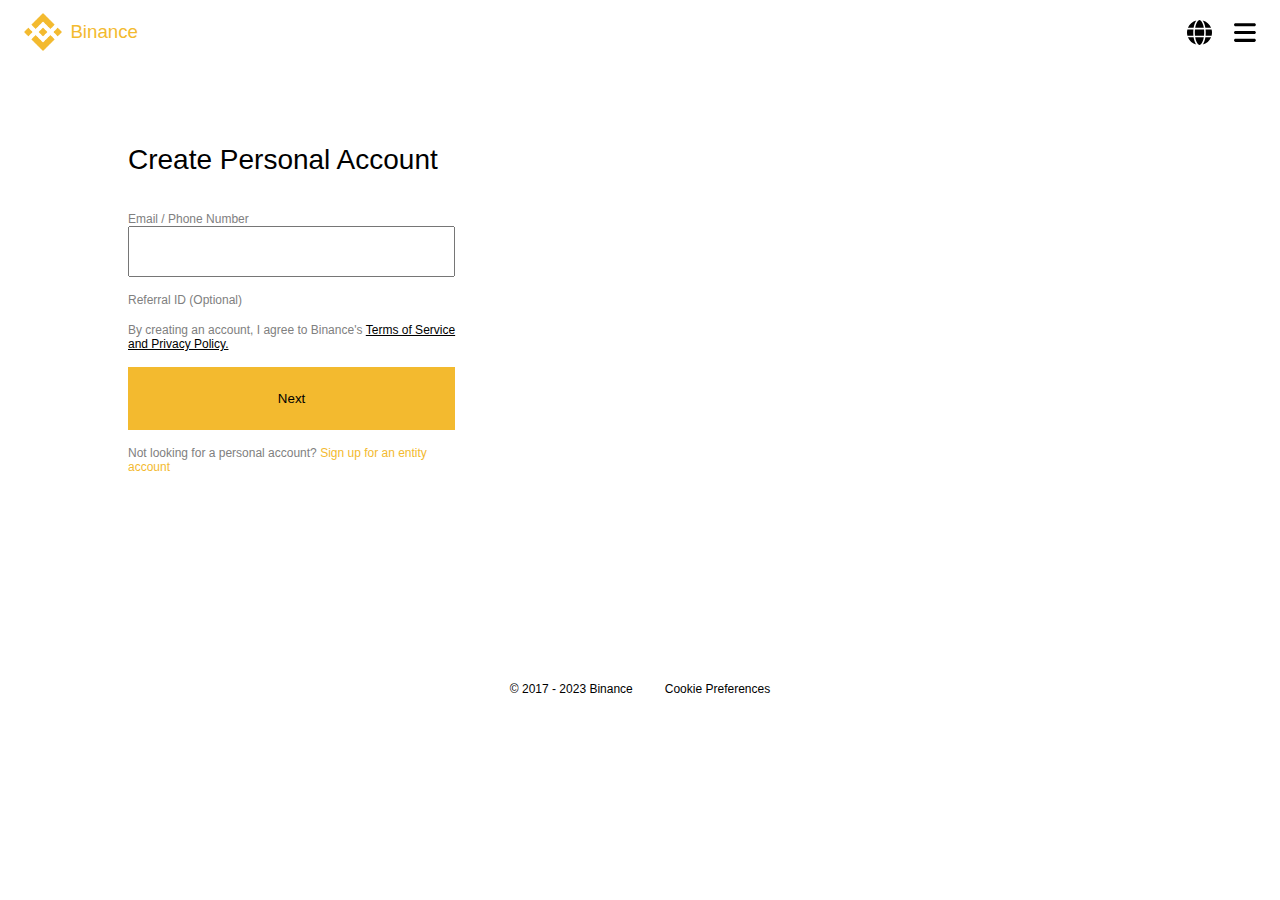
==== Create_Page/create.html @ f072e11e "all files added" ====
<!DOCTYPE html>
<html lang="en">
<head>
    <meta charset="UTF-8">
    <meta name="viewport" content="width=device-width, initial-scale=1.0">
    <title>Create a free account | Binance</title>
    <link rel="stylesheet" href="./create.css">
    <link rel="stylesheet" href="./creat_mediaquery.css">
    <link rel="stylesheet" href="https://cdnjs.cloudflare.com/ajax/libs/font-awesome/6.4.2/css/all.min.css" integrity="sha512-z3gLpd7yknf1YoNbCzqRKc4qyor8gaKU1qmn+CShxbuBusANI9QpRohGBreCFkKxLhei6S9CQXFEbbKuqLg0DA==" crossorigin="anonymous" referrerpolicy="no-referrer" />
</head>


<body>
     <!-- ------------header sec--------- -->
    <header>
        <nav>
          <div class="logo">
                <img src="/IMAGE/Binance_Logo111-removebg-preview.png" alt="">
                 <h3 style="color: rgb(243,186,47);">Binance
                 <h3>
          </div>
          
    
          <div class="icon-r">
            <svg xmlns="http://www.w3.org/2000/svg" height="1em" viewBox="0 0 512 512"><!--! Font Awesome Free 6.4.2 by @fontawesome - https://fontawesome.com License - https://fontawesome.com/license (Commercial License) Copyright 2023 Fonticons, Inc. --><path d="M352 256c0 22.2-1.2 43.6-3.3 64H163.3c-2.2-20.4-3.3-41.8-3.3-64s1.2-43.6 3.3-64H348.7c2.2 20.4 3.3 41.8 3.3 64zm28.8-64H503.9c5.3 20.5 8.1 41.9 8.1 64s-2.8 43.5-8.1 64H380.8c2.1-20.6 3.2-42 3.2-64s-1.1-43.4-3.2-64zm112.6-32H376.7c-10-63.9-29.8-117.4-55.3-151.6c78.3 20.7 142 77.5 171.9 151.6zm-149.1 0H167.7c6.1-36.4 15.5-68.6 27-94.7c10.5-23.6 22.2-40.7 33.5-51.5C239.4 3.2 248.7 0 256 0s16.6 3.2 27.8 13.8c11.3 10.8 23 27.9 33.5 51.5c11.6 26 20.9 58.2 27 94.7zm-209 0H18.6C48.6 85.9 112.2 29.1 190.6 8.4C165.1 42.6 145.3 96.1 135.3 160zM8.1 192H131.2c-2.1 20.6-3.2 42-3.2 64s1.1 43.4 3.2 64H8.1C2.8 299.5 0 278.1 0 256s2.8-43.5 8.1-64zM194.7 446.6c-11.6-26-20.9-58.2-27-94.6H344.3c-6.1 36.4-15.5 68.6-27 94.6c-10.5 23.6-22.2 40.7-33.5 51.5C272.6 508.8 263.3 512 256 512s-16.6-3.2-27.8-13.8c-11.3-10.8-23-27.9-33.5-51.5zM135.3 352c10 63.9 29.8 117.4 55.3 151.6C112.2 482.9 48.6 426.1 18.6 352H135.3zm358.1 0c-30 74.1-93.6 130.9-171.9 151.6c25.5-34.2 45.2-87.7 55.3-151.6H493.4z"/></svg>
            <svg xmlns="http://www.w3.org/2000/svg" height="1em" viewBox="0 0 448 512"><!--! Font Awesome Free 6.4.2 by @fontawesome - https://fontawesome.com License - https://fontawesome.com/license (Commercial License) Copyright 2023 Fonticons, Inc. --><path d="M0 96C0 78.3 14.3 64 32 64H416c17.7 0 32 14.3 32 32s-14.3 32-32 32H32C14.3 128 0 113.7 0 96zM0 256c0-17.7 14.3-32 32-32H416c17.7 0 32 14.3 32 32s-14.3 32-32 32H32c-17.7 0-32-14.3-32-32zM448 416c0 17.7-14.3 32-32 32H32c-17.7 0-32-14.3-32-32s14.3-32 32-32H416c17.7 0 32 14.3 32 32z"/></svg>
          </div>
        </nav>
    </header>

    <!-- ------------End of header sec--------- -->

    <!-- ------------main-sec------------- -->

    <div class="main-crea">
        <div>
            <h1>Create Personal Account</h1>
        </div> <br><br>
        <p>Email / Phone Number</p>
        <div class="hero-form">
            <input type="Email" placeholder=""> <br><br>
            <p>
                Referral ID (Optional)
                <i class="fa-solid fa-chevron-down">
                </i>
            </p><br>
            <p>By creating an account, I agree to Binance's 
                <a href="">Terms of Service <br> and Privacy Policy.</a>
            </p><br>
            <button>
                Next
            </button><br><br>
            <p>
                Not looking for a personal account? 
              <a class="spec" href="../Entity/Entity.html">Sign up for an entity <br> account</a>
            </p>
        </div>
    </div>


    <footer>
        <p>
            © 2017 - 2023 Binance
        </p>
        <p>
            Cookie Preferences
        </p>
    </footer>

</body>
</html>
---- Create_Page/create.css ----
*{
    padding: 0;
    margin: 0;
    box-sizing: border-box;
    font-family: BinancePlex, Arial, sans-serif !important;
    font-weight: 450;
}

header{
    width: 100%;
}

nav{
    /* border: 1px solid blue; */
    display: flex;
    min-width: 90%;
    justify-content: space-between;
    height: 4rem;
    padding-left: 24px;
    padding-right: 24px;
}


.logo{
    display: flex;
    align-items: center;
    gap: 0.5em;
}


.logo img{
    width: 2.4rem;
}

.icon-r{
    display: flex;
    align-items: center;
    gap: 0.9em;
    font-size: xx-small;
    font-size: 25px;
}

/* ---------------End of header--------- */


/* ----------------main- sect------- */
  .main-crea{
    /* padding-left: 8rem; */
    padding: 3rem 8rem;
    /* border: 1px solid green; */
    padding-top: 5rem;
    /* flex: 1 1 auto; */
    flex-direction: column;
    display: flex;
    align-items: flex-start;
    color: gray;
  }

  .main-crea div h1{
    color: black;
  }

  .main-crea div{
    font-size: 14px;
    font-weight: 600;
    /* line-height: 36px; */
  }

  .main-crea p{
    font-size: 12px;
    font-weight: 400;
    /* line-height: 29px; */
    
  }

  .hero-form p a{
    color: black;
  }


  .hero-form input{
    padding: 1rem;
    width: 100%;

  }

  .hero-form button{
    background-color: rgb(243,186,47);
    width: 100%;
    height: 7vh;
    border: none;
  }

  .hero-form button:hover{
    background-color: rgb(241, 206, 116);
  }


  .hero-form .spec{
      color: rgb(243,186,47);
      /* border: 1px solid blue; */
      text-decoration: none;
  }

  .hero-form .spec:hover{
    text-decoration: underline;
    color: rgb(206, 173, 91);
  }




/* ----------------End of main- sect------- */



footer{
  padding-top: 10rem;
  display: flex;
  align-content: center;
  justify-content: center;
  gap: 2rem;
  font-size: 12px;
}
---- Create_Page/creat_mediaquery.css ----
@media (max-width:1023px) {
   
    
}



@media (max-width:768px) {
    .main-crea{
        /* padding-right: 15rem; */
        display: flex !important;
        align-items: center !important;
        justify-content: center ;
        /* border: 1px solid blue; */
    }
    
}


@media (max-width:320px) {
    .main-crea{
       padding-top: 4rem !important;
       padding: 0;

    }

    
}
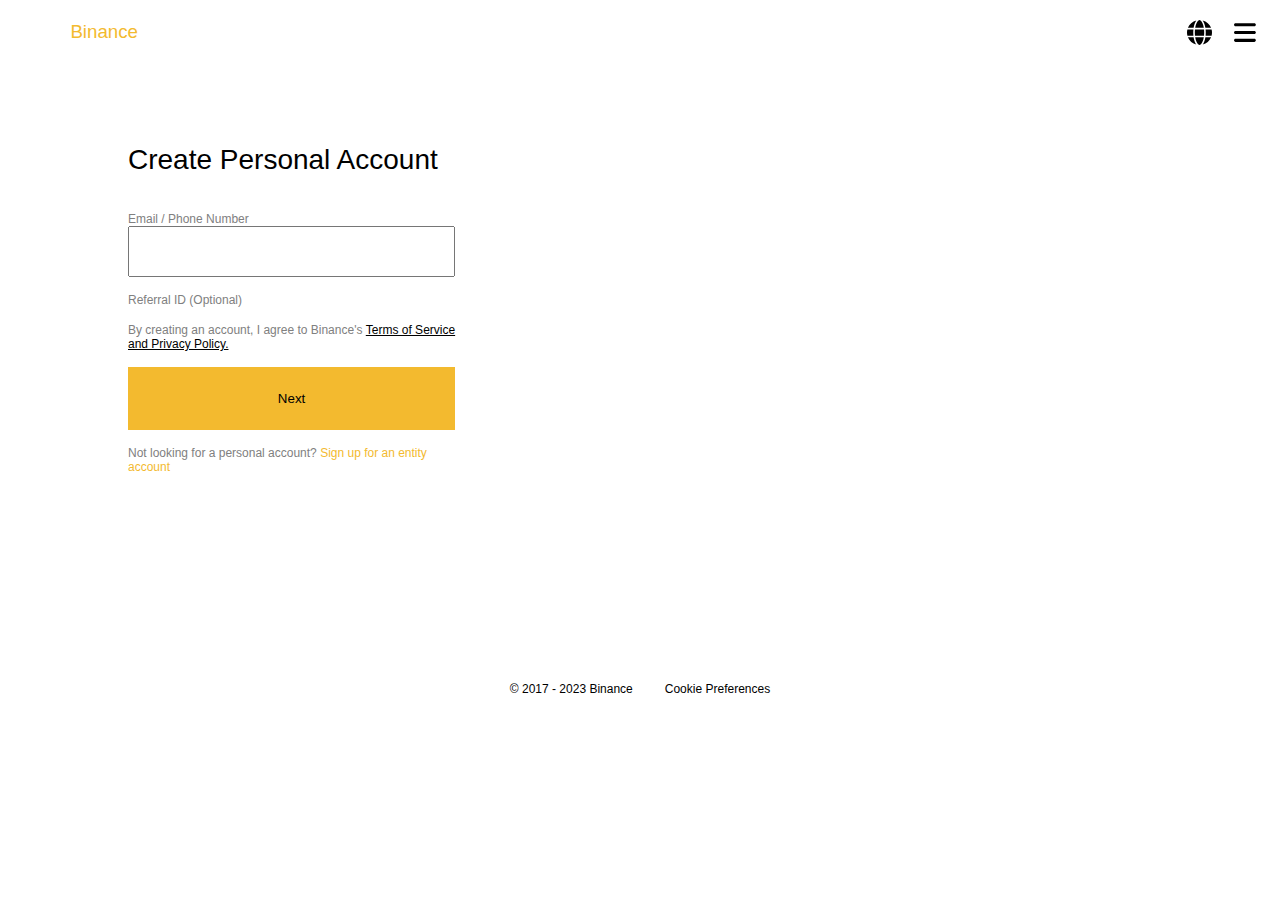
==== commit 05276034: "modified links" ====
--- a/Create_Page/create.html
+++ b/Create_Page/create.html
@@ -4,6 +4,7 @@
     <meta charset="UTF-8">
     <meta name="viewport" content="width=device-width, initial-scale=1.0">
     <title>Create a free account | Binance</title>
+    <link rel="shortcut icon" href="./IMAGE/Binance_Logo111-removebg-preview.png" type="image/x-icon">
     <link rel="stylesheet" href="./create.css">
     <link rel="stylesheet" href="./creat_mediaquery.css">
     <link rel="stylesheet" href="https://cdnjs.cloudflare.com/ajax/libs/font-awesome/6.4.2/css/all.min.css" integrity="sha512-z3gLpd7yknf1YoNbCzqRKc4qyor8gaKU1qmn+CShxbuBusANI9QpRohGBreCFkKxLhei6S9CQXFEbbKuqLg0DA==" crossorigin="anonymous" referrerpolicy="no-referrer" />
@@ -15,7 +16,7 @@
     <header>
         <nav>
           <div class="logo">
-                <img src="/IMAGE/Binance_Logo111-removebg-preview.png" alt="">
+                <img src="./IMAGE/Binance_Logo111-removebg-preview.png" alt="">
                  <h3 style="color: rgb(243,186,47);">Binance
                  <h3>
           </div>
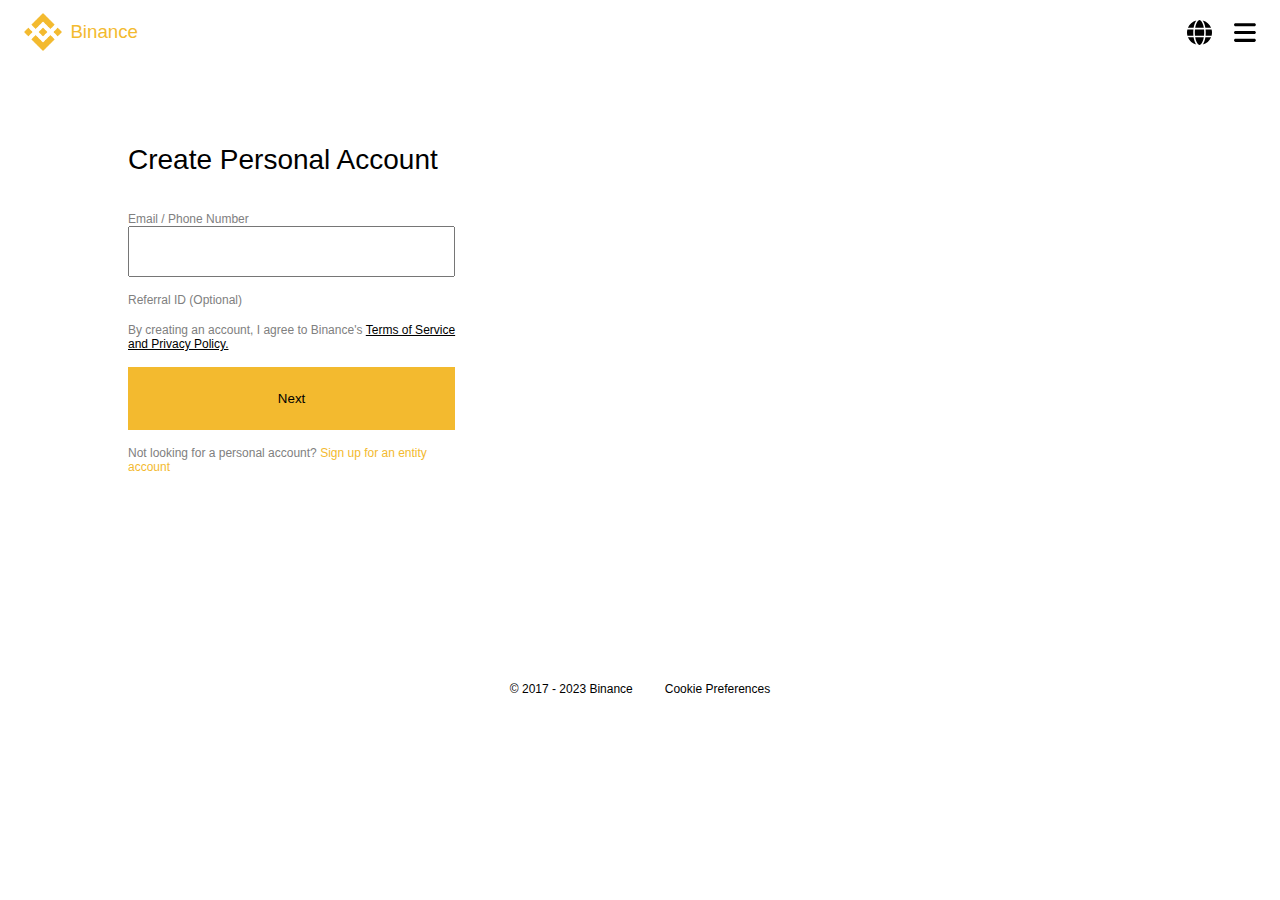
==== commit 0dbd9a7d: "modified links" ====
--- a/Create_Page/create.html
+++ b/Create_Page/create.html
@@ -4,6 +4,7 @@
     <meta charset="UTF-8">
     <meta name="viewport" content="width=device-width, initial-scale=1.0">
     <title>Create a free account | Binance</title>
+    <link rel="shortcut icon" href="../IMAGE/Binance_Logo111-removebg-preview.png" type="image/x-icon">
     <link rel="shortcut icon" href="./IMAGE/Binance_Logo111-removebg-preview.png" type="image/x-icon">
     <link rel="stylesheet" href="./create.css">
     <link rel="stylesheet" href="./creat_mediaquery.css">
@@ -16,7 +17,7 @@
     <header>
         <nav>
           <div class="logo">
-                <img src="./IMAGE/Binance_Logo111-removebg-preview.png" alt="">
+                <img src="../IMAGE/Binance_Logo111-removebg-preview.png" alt="">
                  <h3 style="color: rgb(243,186,47);">Binance
                  <h3>
           </div>
